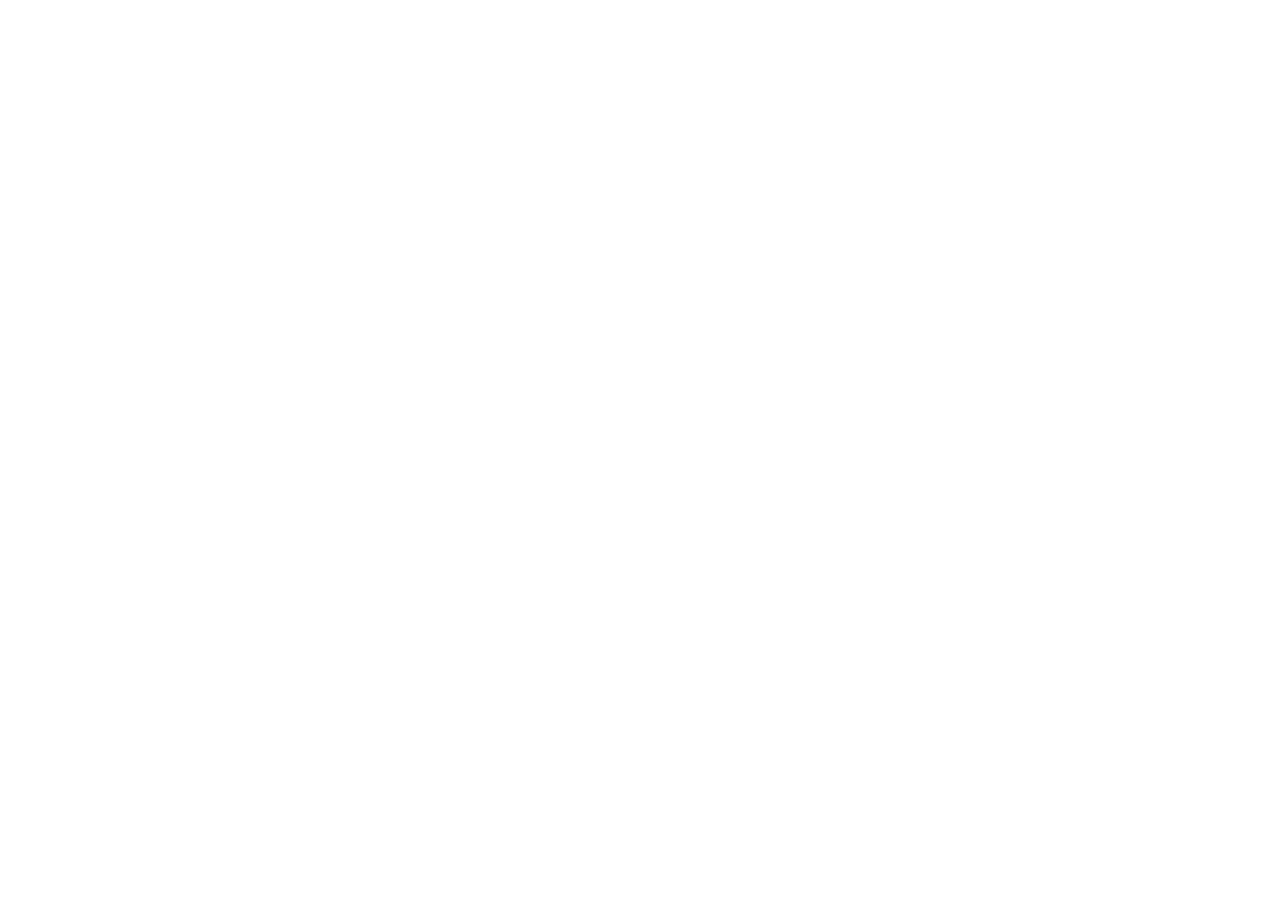
==== product.html @ 33c384d4 "...." ====
<!DOCTYPE html>
<html lang="en">
<head>
    <meta charset="UTF-8">
    <meta name="viewport" content="width=device-width, initial-scale=1.0">
    <title>Document</title>
</head>
<body>
    
</body>
</html>
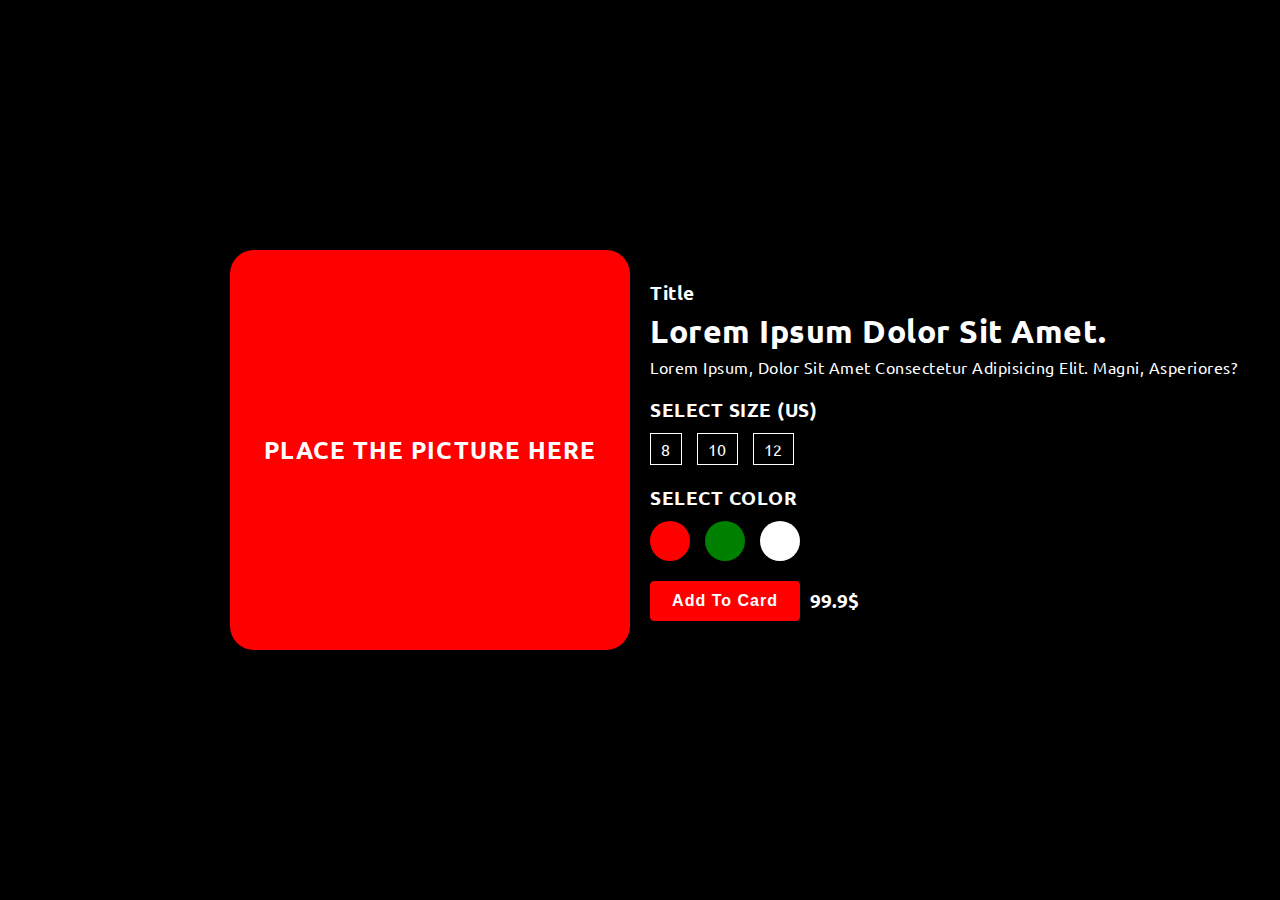
==== commit 023db7d3: "سويت ال product" ====
--- a/product.html
+++ b/product.html
@@ -1,11 +1,50 @@
 <!DOCTYPE html>
 <html lang="en">
-<head>
-    <meta charset="UTF-8">
-    <meta name="viewport" content="width=device-width, initial-scale=1.0">
-    <title>Document</title>
-</head>
-<body>
-    
-</body>
-</html>+  <head>
+    <meta charset="UTF-8" />
+    <meta name="viewport" content="width=device-width, initial-scale=1.0" />
+    <title>products</title>
+    <link rel="stylesheet" href="./src/assets/css/product.css" />
+  </head>
+  <body>
+    <div class="products">
+      <div class="image">
+        <div class="img">Place the picture here</div>
+      </div>
+      <div class="title">
+        <div class="details">
+          <h3>title</h3>
+          <h1>Lorem ipsum dolor sit amet.</h1>
+          <p>
+            Lorem ipsum, dolor sit amet consectetur adipisicing elit. Magni,
+            asperiores?
+          </p>
+        </div>
+        <div class="select-submit">
+            <div class="add-to-card">
+                <input type="submit" value="Add To Card">
+                <h3>99.9$</h3>
+            </div>
+          <div class="select">
+            <div class="select-size">
+              <h3>select size (us)</h3>
+              <div class="sizes">
+                <div class="size">8</div>
+                <div class="size">10</div>
+                <div class="size">12</div>
+              </div>
+            </div>
+            <div class="select-color">
+              <h3>select color</h3>
+              <div class="colors">
+                <div class="color color1"></div>
+                <div class="color color2"></div>
+                <div class="color color3"></div>
+              </div>
+            </div>
+          </div>
+        </div>
+      </div>
+    </div>
+  </body>
+</html>
--- a/src/assets/css/product.css
+++ b/src/assets/css/product.css
@@ -0,0 +1,187 @@
+@import url("https://fonts.googleapis.com/css2?family=Ubuntu:wght@300;400;500;700&display=swap");
+* {
+  margin: 0;
+  padding: 0;
+  box-sizing: border-box;
+}
+
+body {
+  height: 100vh;
+  font-family: "Ubuntu", sans-serif;
+  background-color: black;
+}
+
+.products {
+  padding: 20px;
+  width: 100%;
+  height: 100%;
+  display: flex;
+  justify-content: space-evenly;
+  align-items: center;
+  flex-direction: row;
+  gap: 20px;
+}
+
+.image {
+  width: 50%;
+  display: flex;
+  justify-content: flex-end;
+}
+
+.img {
+  width: 400px;
+  height: 400px;
+  object-fit: cover;
+  border-radius: 24px;
+  background-color: red;
+  display: flex;
+  justify-content: center;
+  align-items: center;
+  font-size: 1.5rem;
+  font-weight: bold;
+  color: white;
+  text-transform: uppercase;
+  letter-spacing: 1px;
+}
+
+.title {
+    display: flex;
+    justify-content: center;
+    flex-direction: column;
+  width: 50%;
+  color: white;
+  gap: 20px;
+}
+
+.details {
+    display: flex;
+    flex-direction: column;
+    gap: 5px;
+    text-transform: capitalize;
+    letter-spacing: 0.5px;
+}
+
+.select {
+    display: flex;
+    justify-content: center;
+    flex-direction: column;
+    gap: 20px;
+    text-transform: uppercase;
+    letter-spacing: 0.5px;
+}
+
+.select-size {
+    display: flex;
+    flex-direction: column;
+    gap: 10px;
+}
+
+.select-color {
+    display: flex;
+    flex-direction: column;
+    gap: 10px;
+}
+
+.sizes {
+  display: flex;
+  gap: 15px;
+  cursor: pointer;
+}
+
+.size {
+  border: 1px solid;
+  padding: 5px 10px;
+}
+
+
+.colors {
+    display: flex;
+    gap: 15px;
+}
+
+.color {
+    width: 40px;
+    height: 40px;
+    border-radius: 50%;
+    cursor: pointer;
+}
+
+.color1 {
+    background-color: red;
+}
+
+.color2 {
+    background-color: green;
+}
+
+.color3 {
+    background-color: white;
+}
+
+.select-submit {
+    display: flex;
+    flex-direction: column-reverse;
+    gap: 20px;
+}
+
+.add-to-card {
+    display: flex;
+    align-items: center;
+    flex-direction: row;
+    gap: 10px;
+}
+
+input {
+    width: 150px;
+    height: 40px;
+    padding: 10px;
+    border: 1px solid red;
+    border-radius: 4px;
+    background: red;
+    transition: .5s ease;
+    font-size: 1rem;
+    color: white;
+    font-weight: bold;
+    letter-spacing: 1px;
+    animation: addtocard 5s ease infinite;
+}
+
+@keyframes addtocard {
+    0% {
+        background-color: red;
+        border: 1px solid red;
+    }
+
+
+    100% {
+        background-color: green;
+        border: 1px solid green;
+    }
+}
+
+@media (max-width: 800px) {
+    .products {
+  width: 100%;
+  height: 100%;
+  display: flex;
+  justify-content: space-evenly;
+  align-items: center;
+  flex-direction: column;
+  gap: 20px;
+}
+
+.image {
+  width: 100%;
+  display: flex;
+  justify-content: center;
+}
+
+.title {
+    display: flex;
+    justify-content: center;
+    flex-direction: column;
+  width: 100%;
+  color: white;
+  gap: 20px;
+}
+}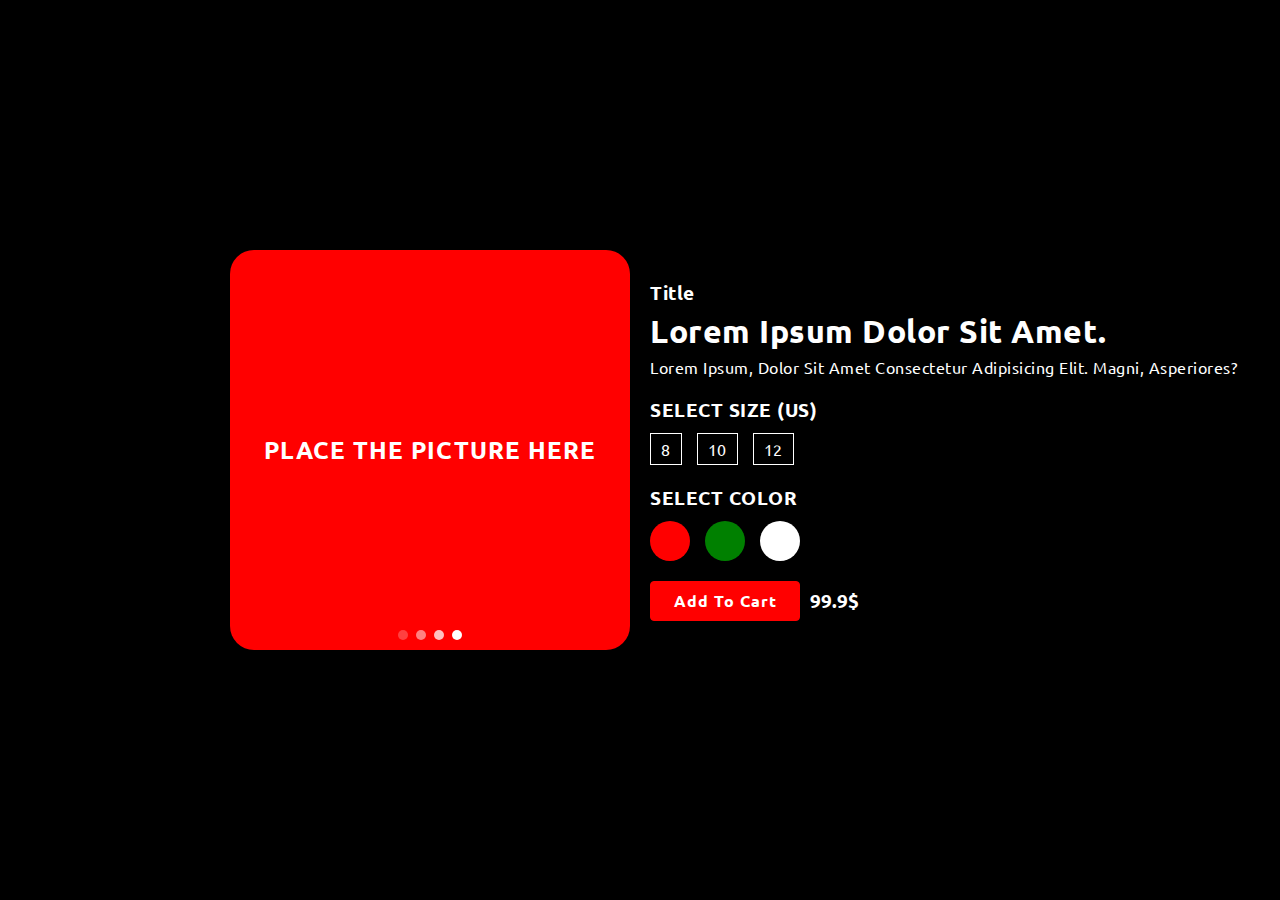
==== commit 6af23292: "سويت تعديل بسيط على صفحة المنتجات و اضفت لكل عنصر id عشان يسهل العمل في javascript" ====
--- a/product.html
+++ b/product.html
@@ -7,12 +7,20 @@
     <link rel="stylesheet" href="./src/assets/css/product.css" />
   </head>
   <body>
-    <div class="products">
-      <div class="image">
-        <div class="img">Place the picture here</div>
+    <div class="products" id="products">
+      <div class="images" id="images">
+        <div class="img" id="img">
+          Place the picture here
+          <div class="changes" id="changes">
+            <div class="change change1" id="change change1"></div>
+            <div class="change change2" id="change change2"></div>
+            <div class="change change3" id="change change3"></div>
+            <div class="change change4" id="change change4"></div>
+          </div>
+        </div>
       </div>
-      <div class="title">
-        <div class="details">
+      <div class="title" id="title">
+        <div class="details" id="details">
           <h3>title</h3>
           <h1>Lorem ipsum dolor sit amet.</h1>
           <p>
@@ -20,26 +28,26 @@
             asperiores?
           </p>
         </div>
-        <div class="select-submit">
-            <div class="add-to-card">
-                <input type="submit" value="Add To Card">
-                <h3>99.9$</h3>
-            </div>
-          <div class="select">
-            <div class="select-size">
+        <div class="select-a" id="select-submit">
+          <div class="add-to-cart" id="add-to-cart">
+            <a href="#">Add To Cart</a>
+            <h3 class="number" id="number">99.9$</h3>
+          </div>
+          <div class="select" id="select">
+            <div class="select-size" id="select-size">
               <h3>select size (us)</h3>
-              <div class="sizes">
-                <div class="size">8</div>
-                <div class="size">10</div>
-                <div class="size">12</div>
+              <div class="sizes" id="sized">
+                <div class="size" id="size">8</div>
+                <div class="size" id="size">10</div>
+                <div class="size" id="size">12</div>
               </div>
             </div>
-            <div class="select-color">
+            <div class="select-color" id="select-color">
               <h3>select color</h3>
-              <div class="colors">
-                <div class="color color1"></div>
-                <div class="color color2"></div>
-                <div class="color color3"></div>
+              <div class="colors" id="colors">
+                <div class="color color1" id="color color1"></div>
+                <div class="color color2" id="color color2"></div>
+                <div class="color color3" id="color color3"></div>
               </div>
             </div>
           </div>
--- a/src/assets/css/product.css
+++ b/src/assets/css/product.css
@@ -22,7 +22,7 @@
   gap: 20px;
 }
 
-.image {
+.images {
   width: 50%;
   display: flex;
   justify-content: flex-end;
@@ -37,151 +37,215 @@
   display: flex;
   justify-content: center;
   align-items: center;
+  flex-direction: column;
   font-size: 1.5rem;
   font-weight: bold;
   color: white;
   text-transform: uppercase;
   letter-spacing: 1px;
+  position: relative;
+}
+
+.changes {
+  width: 100%;
+  display: flex;
+  justify-content: center;
+  align-items: center;
+  gap: 8px;
+  position: absolute;
+  bottom: 10px;
+}
+
+.change {
+  width: 10px;
+  height: 10px;
+  background-color: white;
+  border-radius: 50%;
+  transition: .5s ease;
+}
+
+.change1 {
+  opacity: 0.25;
+}
+
+.change2 {
+  opacity: 0.50;
+}
+
+.change3 {
+  opacity: 0.75;
+}
+
+.change4 {
+opacity: 1;
 }
 
 .title {
+  display: flex;
+  justify-content: center;
+  flex-direction: column;
+  width: 50%;
+  color: white;
+  gap: 20px;
+}
+
+.details {
+  display: flex;
+  flex-direction: column;
+  gap: 5px;
+  text-transform: capitalize;
+  letter-spacing: 0.5px;
+}
+
+.select {
+  display: flex;
+  justify-content: center;
+  flex-direction: column;
+  gap: 20px;
+  text-transform: uppercase;
+  letter-spacing: 0.5px;
+}
+
+.select-size {
+  display: flex;
+  flex-direction: column;
+  gap: 10px;
+}
+
+.select-color {
+  display: flex;
+  flex-direction: column;
+  gap: 10px;
+}
+
+.sizes {
+  display: flex;
+  gap: 15px;
+  cursor: pointer;
+}
+
+.size {
+  border: 1px solid;
+  padding: 5px 10px;
+}
+
+.colors {
+  display: flex;
+  gap: 15px;
+}
+
+.color {
+  width: 40px;
+  height: 40px;
+  border-radius: 50%;
+  cursor: pointer;
+}
+
+.color1 {
+  background-color: red;
+}
+
+.color2 {
+  background-color: green;
+}
+
+.color3 {
+  background-color: white;
+}
+.select-a {
+  display: flex;
+  flex-direction: column-reverse;
+  gap: 20px;
+}
+
+.add-to-cart {
+  display: flex;
+  align-items: center;
+  flex-direction: row;
+  gap: 10px;
+}
+
+a {
+  display: flex;
+  justify-content: center;
+  align-items: center;
+  text-decoration: none;
+  width: 150px;
+  height: 40px;
+  padding: 10px;
+  border: 1px solid red;
+  border-radius: 4px;
+  background: red;
+  transition: 0.5s ease;
+  font-size: 1rem;
+  color: white;
+  font-weight: bold;
+  letter-spacing: 1px;
+  animation: addtocard 5s ease infinite;
+  cursor: pointer;
+}
+
+.number {
+  animation: addtocard1 5s ease infinite;
+}
+
+
+
+@keyframes addtocard1 {
+  0% {
+    color: red;
+  }
+
+  50% {
+    color: green;
+  }
+
+  100% {
+    color: red;
+  }
+}
+
+@keyframes addtocard {
+  0% {
+    background-color: red;
+    border: 1px solid red;
+  }
+
+  50% {
+    background-color: green;
+    border: 1px solid green;
+  }
+
+  100% {
+    background-color: red;
+    border: 1px solid red;
+  }
+}
+
+@media (max-width: 800px) {
+  
+  .products {
+    width: 100%;
+    height: 100%;
+    display: flex;
+    justify-content: space-evenly;
+    align-items: center;
+    flex-direction: column;
+    gap: 20px;
+  }
+
+  .images {
+    width: 100%;
+    display: flex;
+    justify-content: center;
+  }
+
+  .title {
     display: flex;
     justify-content: center;
     flex-direction: column;
-  width: 50%;
-  color: white;
-  gap: 20px;
-}
-
-.details {
-    display: flex;
-    flex-direction: column;
-    gap: 5px;
-    text-transform: capitalize;
-    letter-spacing: 0.5px;
-}
-
-.select {
-    display: flex;
-    justify-content: center;
-    flex-direction: column;
+    width: 100%;
+    color: white;
     gap: 20px;
-    text-transform: uppercase;
-    letter-spacing: 0.5px;
-}
-
-.select-size {
-    display: flex;
-    flex-direction: column;
-    gap: 10px;
-}
-
-.select-color {
-    display: flex;
-    flex-direction: column;
-    gap: 10px;
-}
-
-.sizes {
-  display: flex;
-  gap: 15px;
-  cursor: pointer;
-}
-
-.size {
-  border: 1px solid;
-  padding: 5px 10px;
-}
-
-
-.colors {
-    display: flex;
-    gap: 15px;
-}
-
-.color {
-    width: 40px;
-    height: 40px;
-    border-radius: 50%;
-    cursor: pointer;
-}
-
-.color1 {
-    background-color: red;
-}
-
-.color2 {
-    background-color: green;
-}
-
-.color3 {
-    background-color: white;
-}
-
-.select-submit {
-    display: flex;
-    flex-direction: column-reverse;
-    gap: 20px;
-}
-
-.add-to-card {
-    display: flex;
-    align-items: center;
-    flex-direction: row;
-    gap: 10px;
-}
-
-input {
-    width: 150px;
-    height: 40px;
-    padding: 10px;
-    border: 1px solid red;
-    border-radius: 4px;
-    background: red;
-    transition: .5s ease;
-    font-size: 1rem;
-    color: white;
-    font-weight: bold;
-    letter-spacing: 1px;
-    animation: addtocard 5s ease infinite;
-}
-
-@keyframes addtocard {
-    0% {
-        background-color: red;
-        border: 1px solid red;
-    }
-
-
-    100% {
-        background-color: green;
-        border: 1px solid green;
-    }
-}
-
-@media (max-width: 800px) {
-    .products {
-  width: 100%;
-  height: 100%;
-  display: flex;
-  justify-content: space-evenly;
-  align-items: center;
-  flex-direction: column;
-  gap: 20px;
-}
-
-.image {
-  width: 100%;
-  display: flex;
-  justify-content: center;
-}
-
-.title {
-    display: flex;
-    justify-content: center;
-    flex-direction: column;
-  width: 100%;
-  color: white;
-  gap: 20px;
-}
-}+  }
+}
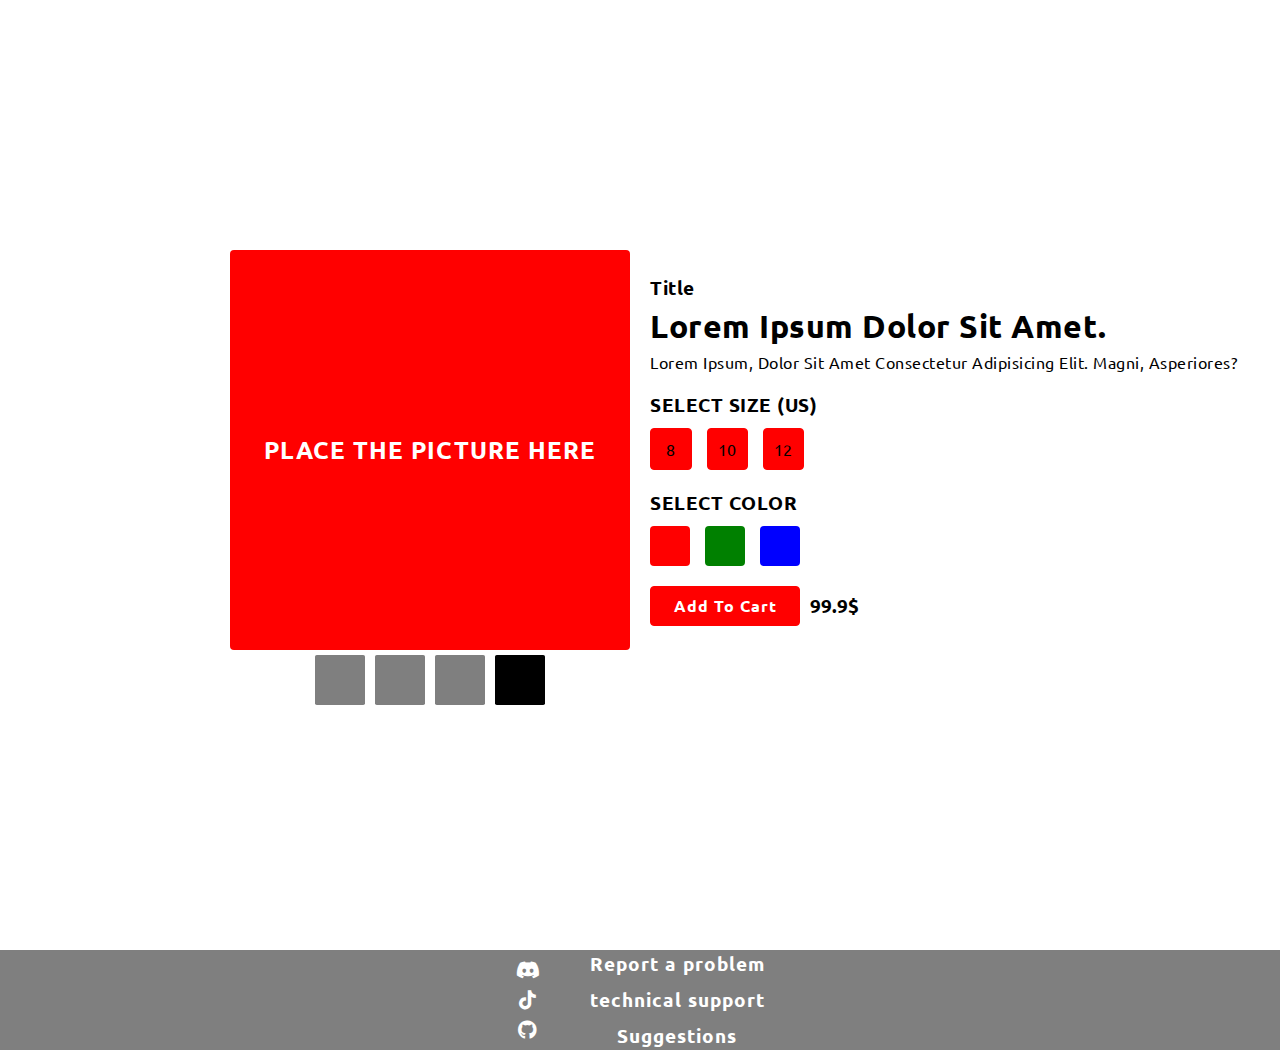
==== commit e8e11e9c: "إضافة شريط دعم وتواصل في أسفل صفحة المنتجات مع تحسينات على تصميم CSS" ====
--- a/product.html
+++ b/product.html
@@ -4,6 +4,13 @@
     <meta charset="UTF-8" />
     <meta name="viewport" content="width=device-width, initial-scale=1.0" />
     <title>products</title>
+    <link
+      rel="stylesheet"
+      href="https://cdnjs.cloudflare.com/ajax/libs/font-awesome/6.7.2/css/all.min.css"
+      integrity="sha512-Evv84Mr4kqVGRNSgIGL/F/aIDqQb7xQ2vcrdIwxfjThSH8CSR7PBEakCr51Ck+w+/U6swU2Im1vVX0SVk9ABhg=="
+      crossorigin="anonymous"
+      referrerpolicy="no-referrer"
+    />
     <link rel="stylesheet" href="./src/assets/css/product.css" />
   </head>
   <body>
@@ -54,5 +61,17 @@
         </div>
       </div>
     </div>
+    <footer>
+      <div class="Support">
+        <a href="#">Report a problem</a>
+        <a href="#">technical support</a>
+        <a href="#">Suggestions</a>
+      </div>
+      <div class="Communication-platforms">
+        <a href="#"><i class="fa-brands fa-github"></i></a>
+        <a href="#"><i class="fa-brands fa-tiktok"></i></a>
+        <a href="#"><i class="fa-brands fa-discord"></i></a>
+      </div>
+    </footer>
   </body>
 </html>
--- a/src/assets/css/product.css
+++ b/src/assets/css/product.css
@@ -8,7 +8,7 @@
 body {
   height: 100vh;
   font-family: "Ubuntu", sans-serif;
-  background-color: black;
+  background-color: white;
 }
 
 .products {
@@ -32,7 +32,7 @@
   width: 400px;
   height: 400px;
   object-fit: cover;
-  border-radius: 24px;
+  border-radius: 4px;
   background-color: red;
   display: flex;
   justify-content: center;
@@ -51,33 +51,33 @@
   display: flex;
   justify-content: center;
   align-items: center;
-  gap: 8px;
+  gap: 10px;
   position: absolute;
-  bottom: 10px;
+  bottom: -55px;
 }
 
 .change {
-  width: 10px;
-  height: 10px;
-  background-color: white;
-  border-radius: 50%;
-  transition: .5s ease;
+  width: 50px;
+  height: 50px;
+  background-color: black;
+  border-radius: 1.8px;
+  transition: 0.5s ease;
 }
 
 .change1 {
-  opacity: 0.25;
+  opacity: 0.5;
 }
 
 .change2 {
-  opacity: 0.50;
+  opacity: 0.5;
 }
 
 .change3 {
-  opacity: 0.75;
+  opacity: 0.5;
 }
 
 .change4 {
-opacity: 1;
+  opacity: 1;
 }
 
 .title {
@@ -85,7 +85,7 @@
   justify-content: center;
   flex-direction: column;
   width: 50%;
-  color: white;
+  color: black;
   gap: 20px;
 }
 
@@ -125,8 +125,21 @@
 }
 
 .size {
-  border: 1px solid;
-  padding: 5px 10px;
+  border: 1px solid red;
+  background-color: red;
+  box-shadow: inset 0 0 0 0;
+  padding: 10px;
+  border-radius: 4px;
+  transition: 0.5s ease;
+}
+
+.size:hover {
+  border: 1px solid tomato;
+  box-shadow: inset 0 0 5px 2px tomato;
+}
+
+.size:nth-child(1) {
+  padding: 10px 15px;
 }
 
 .colors {
@@ -137,7 +150,7 @@
 .color {
   width: 40px;
   height: 40px;
-  border-radius: 50%;
+  border-radius: 4px;
   cursor: pointer;
 }
 
@@ -150,7 +163,7 @@
 }
 
 .color3 {
-  background-color: white;
+  background-color: blue;
 }
 .select-a {
   display: flex;
@@ -165,7 +178,7 @@
   gap: 10px;
 }
 
-a {
+.add-to-cart a {
   display: flex;
   justify-content: center;
   align-items: center;
@@ -189,7 +202,54 @@
   animation: addtocard1 5s ease infinite;
 }
 
-
+footer {
+  padding: 10px 0;
+  width: 100%;
+  height: 100px;
+  display: flex;
+  justify-content: center;
+  align-items: center;
+  flex-direction: row-reverse;
+  background-color: rgba(0, 0, 0, 0.5);
+  gap: 50px;
+  margin-top: 50px;
+}
+
+.Support {
+  display: flex;
+  justify-content: center;
+  align-items: center;
+  flex-direction: column;
+  gap: 10px;
+}
+
+.Support a {
+  text-decoration: none;
+  color: white;
+  font-size: 1.2rem;
+  font-weight: bold;
+  letter-spacing: 1px;
+  transition: 0.5s ease;
+}
+
+.Communication-platforms {
+  display: flex;
+  justify-content: center;
+  align-items: center;
+  flex-direction: column-reverse;
+  gap: 10px;
+}
+
+.Communication-platforms i {
+  color: white;
+  font-size: 1.2rem;
+  transition: 0.5s ease;
+}
+
+.Communication-platforms i:hover,
+.Support a:hover {
+  color: red;
+}
 
 @keyframes addtocard1 {
   0% {
@@ -209,26 +269,43 @@
   0% {
     background-color: red;
     border: 1px solid red;
+    color: green;
   }
 
   50% {
     background-color: green;
     border: 1px solid green;
+    color: red;
   }
 
   100% {
     background-color: red;
     border: 1px solid red;
+    color: green;
   }
 }
 
 @media (max-width: 800px) {
-  
+
+  footer {
+  padding: 10px 50px;
+  width: 100%;
+  height: 100px;
+  display: flex;
+  justify-content: space-between;
+  align-items: center;
+  flex-direction: row-reverse;
+  background-color: rgba(0, 0, 0, 0.5);
+  margin-top: 50px;
+}
+
+
   .products {
+    padding: 15px;
     width: 100%;
     height: 100%;
     display: flex;
-    justify-content: space-evenly;
+    justify-content: center;
     align-items: center;
     flex-direction: column;
     gap: 20px;
@@ -238,6 +315,24 @@
     width: 100%;
     display: flex;
     justify-content: center;
+  }
+
+  .img {
+    width: 400px;
+    height: 400px;
+    object-fit: cover;
+    border-radius: 4px;
+    background-color: red;
+    display: flex;
+    justify-content: center;
+    align-items: center;
+    flex-direction: column;
+    font-size: 1.5rem;
+    font-weight: bold;
+    color: white;
+    text-transform: uppercase;
+    letter-spacing: 1px;
+    position: relative;
   }
 
   .title {
@@ -245,7 +340,8 @@
     justify-content: center;
     flex-direction: column;
     width: 100%;
-    color: white;
+    color: black;
     gap: 20px;
-  }
-}
+    margin-top: 50px;
+  }
+}
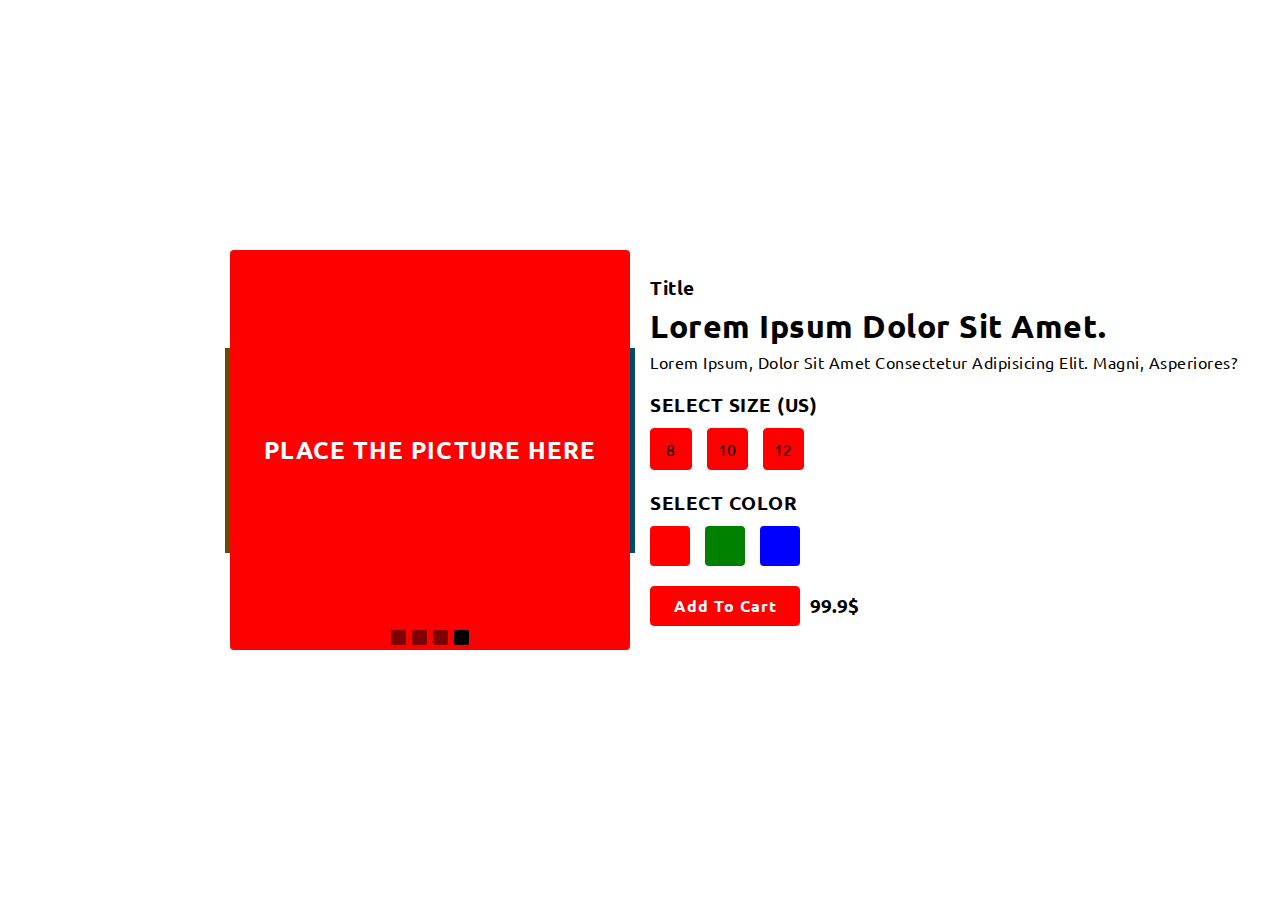
==== commit 1bcdd030: "إضافة عنصر جديد للعرض مع تحسينات على تصميم CSS وتأثيرات الرسوم المتحركة" ====
--- a/product.html
+++ b/product.html
@@ -17,6 +17,7 @@
     <div class="products" id="products">
       <div class="images" id="images">
         <div class="img" id="img">
+          <div class="ainme"><div class="card-ainme"></div></div>
           Place the picture here
           <div class="changes" id="changes">
             <div class="change change1" id="change change1"></div>
@@ -61,17 +62,5 @@
         </div>
       </div>
     </div>
-    <footer>
-      <div class="Support">
-        <a href="#">Report a problem</a>
-        <a href="#">technical support</a>
-        <a href="#">Suggestions</a>
-      </div>
-      <div class="Communication-platforms">
-        <a href="#"><i class="fa-brands fa-github"></i></a>
-        <a href="#"><i class="fa-brands fa-tiktok"></i></a>
-        <a href="#"><i class="fa-brands fa-discord"></i></a>
-      </div>
-    </footer>
   </body>
 </html>
--- a/src/assets/css/product.css
+++ b/src/assets/css/product.css
@@ -26,7 +26,10 @@
   width: 50%;
   display: flex;
   justify-content: flex-end;
-}
+  
+}
+
+
 
 .img {
   width: 400px;
@@ -44,21 +47,43 @@
   text-transform: uppercase;
   letter-spacing: 1px;
   position: relative;
-}
+  
+}
+
+.ainme {
+  width: 410px;
+  height: 410px;
+  position: absolute;
+  overflow: hidden;
+  border-radius: 8px;
+  display: flex;
+  justify-content: center;
+  align-items: center;
+}
+
+.card-ainme {
+  width: 1000px;
+  height: 205px;
+  background-image: linear-gradient(to right, red, green, blue);
+  position: absolute;
+  z-index: -1;
+  animation: ainme 5s ease-in-out infinite;
+}
+
 
 .changes {
   width: 100%;
   display: flex;
   justify-content: center;
   align-items: center;
-  gap: 10px;
+  gap: 6px;
   position: absolute;
-  bottom: -55px;
+  bottom: 5px;
 }
 
 .change {
-  width: 50px;
-  height: 50px;
+  width: 15px;
+  height: 15px;
   background-color: black;
   border-radius: 1.8px;
   transition: 0.5s ease;
@@ -285,20 +310,51 @@
   }
 }
 
+@keyframes ainme {
+  0% {
+    transform: rotate(0deg);
+      background-image: linear-gradient(to right, blue, blue, blue);
+  }
+
+  25% {
+    background-image: linear-gradient(to right, red, red, red);
+  }
+
+  50% {
+    background-image: linear-gradient(to right, green, green, green);
+  }
+
+  75% {
+    background-image: linear-gradient(to right, blue, blue, blue);
+  }
+
+  100% {
+    transform: rotate(360deg);
+      background-image: linear-gradient(to right, blue, blue, blue);
+  }
+}
+
 @media (max-width: 800px) {
 
+  .ainme {
+    display: none;
+  }
+
+  .card-ainme {
+    display: none;
+  }
+  
   footer {
-  padding: 10px 50px;
-  width: 100%;
-  height: 100px;
-  display: flex;
-  justify-content: space-between;
-  align-items: center;
-  flex-direction: row-reverse;
-  background-color: rgba(0, 0, 0, 0.5);
-  margin-top: 50px;
-}
-
+    padding: 10px 50px;
+    width: 100%;
+    height: 100px;
+    display: flex;
+    justify-content: space-between;
+    align-items: center;
+    flex-direction: row-reverse;
+    background-color: rgba(0, 0, 0, 0.5);
+    margin-top: 50px;
+  }
 
   .products {
     padding: 15px;
@@ -342,6 +398,5 @@
     width: 100%;
     color: black;
     gap: 20px;
-    margin-top: 50px;
-  }
-}
+  }
+}
